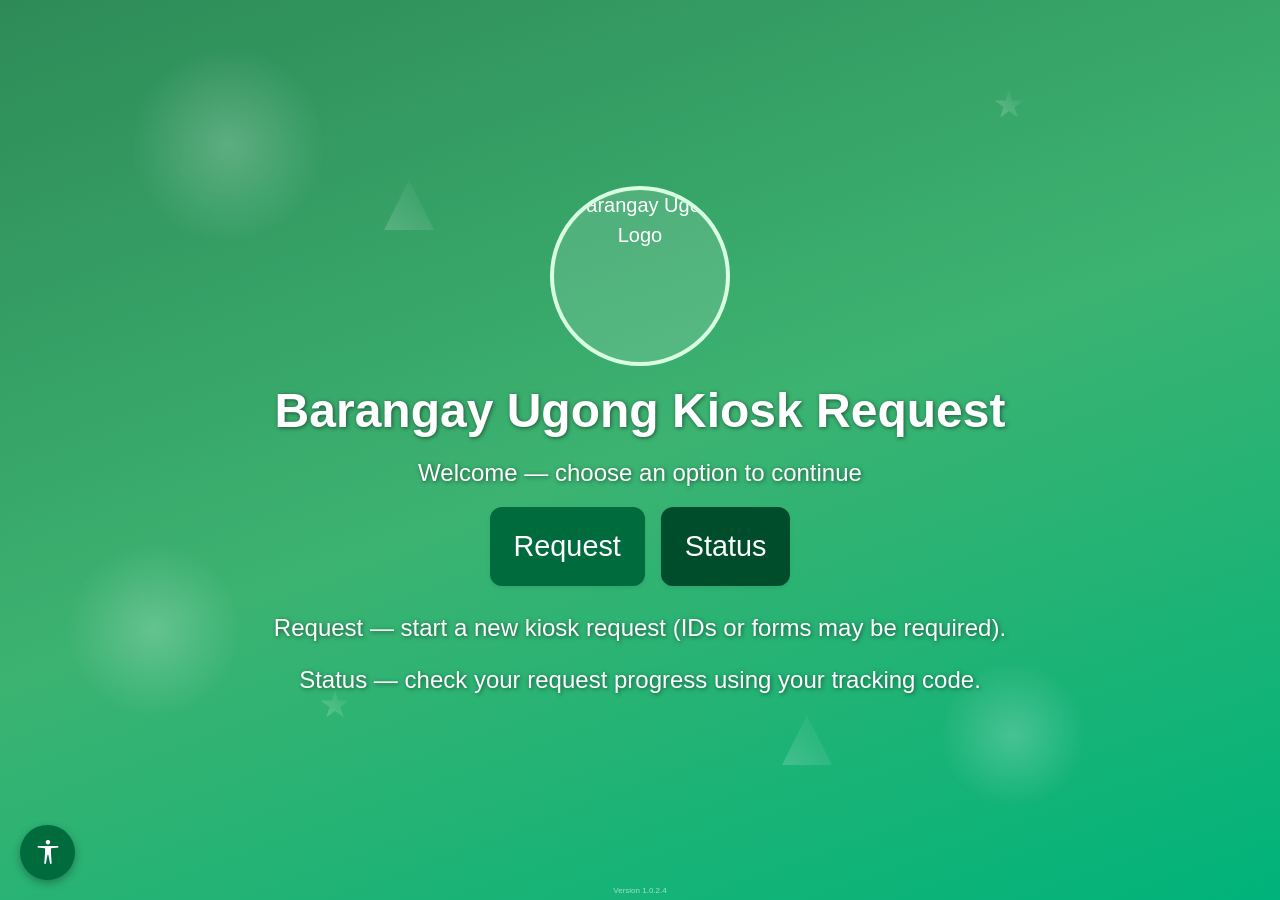
==== index.html @ b26230cf "4.6" ====
<!doctype html>
<html lang="en">
<head>
  <meta charset="utf-8" />
  <meta name="viewport" content="width=device-width,initial-scale=1" />
  <title>Barangay Ugong Kiosk Request</title>
  <!-- sample -->

  <!-- Bootstrap CSS -->
  <link href="https://cdn.jsdelivr.net/npm/bootstrap@5.3.3/dist/css/bootstrap.min.css" rel="stylesheet">
  <link href="https://cdn.jsdelivr.net/npm/bootstrap-icons@1.11.3/font/bootstrap-icons.css" rel="stylesheet">
  <!-- Custom CSS -->
  <link rel="stylesheet" href="CSS/index.css">
</head>
<body>

  <!-- Floating Shapes for Main Dashboard -->
  <div class="bg-patterns">
    <div class="circle c1"></div>
    <div class="circle c2"></div>
    <div class="circle c3"></div>
    <div class="triangle t1"></div>
    <div class="triangle t2"></div>
    <div class="star s1"></div>
    <div class="star s2"></div>
  </div>

  <!-- Main Dashboard -->
  <main class="text-center p-4">
    <div class="logo mx-auto mb-3">
      <img src="IMG/Barangay logo2.png" alt="Barangay Ugong Logo">
    </div>
    <h1>Barangay Ugong Kiosk Request</h1>
    <p class="subtitle">Welcome — choose an option to continue</p>

    <div class="d-flex justify-content-center gap-3">
      <button class="btn btn-primary px-4 shadow-sm" id="requestBtn">Request</button>
      <button class="btn btn-secondary px-4 shadow-sm" id="statusBtn">Status</button>
    </div>

    <p class="note mt-4">Request — start a new kiosk request (IDs or forms may be required).</p>
    <p class="note">Status — check your request progress using your tracking code.</p>
  </main>

  <!-- Accessibility Button -->
  <button class="accessibility-btn" id="accessibilityBtn" aria-label="Ease of Access">
    <i class="bi bi-universal-access fs-4"></i>
  </button>

 <!-- Accessibility Menu -->
<div class="accessibility-menu" id="accessibilityMenu">
  <p class="fw-bold mb-2">Select Language</p>

  <button class="lang-btn" data-lang="en">
    🇺🇸 English
  </button>

  <button class="lang-btn" data-lang="tl">
    🇵🇭 Tagalog
  </button>

  <hr>

 
</div>


  <!-- Idle Screen -->
  <div id="idleScreen" class="idle-screen">
    <!-- Floating Shapes inside Idle -->
    <div class="bg-patterns">
      <div class="circle c1"></div>
      <div class="circle c2"></div>
      <div class="circle c3"></div>
      <div class="triangle t1"></div>
      <div class="triangle t2"></div>
      <div class="star s1"></div>
      <div class="star s2"></div>
    </div>

    <div class="idle-content text-center">
      <div class="logo mx-auto mb-3">
        <img src="IMG/Barangay logo2.png" alt="Barangay Ugong Logo">
      </div>
      <h1>Barangay Request Kiosk</h1>
      <p class="welcome-text">Touch the screen to get started!</p>
    </div>
  </div>

  <!-- JS -->
   

  <!-- App Version -->
  <div class="app-version">Version 1.0.2.4</div>

  <!-- JS -->
  <script src="js/index.js"></script>
</body>
</html>
---- CSS/index.css ----
/* =========================================
   🌿 Green Gradient Animated Kiosk
   ========================================= */
body {
  margin: 0;
  font-family: "Poppins", sans-serif;
  background: linear-gradient(160deg, #2e8b57, #3cb371, #00b37a);
  color: #fff;
  min-height: 100vh;
  text-align: center;
  font-size: 1.25rem;
  overflow: hidden;
  display: flex;
  justify-content: center;
  align-items: center;
}

#confirmDetails {
  max-height: 50vh;
  overflow-y: auto;
  font-size: 0.95rem;
}



/* =========================================
   Floating Shapes Background
   ========================================= */
.bg-patterns {
  position: fixed;
  inset: 0;
  overflow: hidden;
  z-index: 0;
}

.idle-screen .bg-patterns {
  position: absolute;
  z-index: 0;
}

.circle,
.triangle,
.star {
  position: absolute;
  opacity: 0.35;
  pointer-events: none;
  animation: float linear infinite;
}

.circle {
  border-radius: 50%;
  background: radial-gradient(circle, rgba(255,255,255,0.6) 0%, transparent 70%);
}

.triangle {
  width: 50px;
  height: 50px;
  background: linear-gradient(45deg, rgba(255,255,255,0.5), rgba(255,255,255,0));
  clip-path: polygon(50% 0%, 0% 100%, 100% 100%);
}

.star {
  width: 30px;
  height: 30px;
  background: linear-gradient(45deg, rgba(255,255,255,0.7), rgba(255,255,255,0));
  clip-path: polygon(
    50% 0%, 61% 35%, 98% 35%, 68% 57%, 79% 91%,
    50% 70%, 21% 91%, 32% 57%, 2% 35%, 39% 35%
  );
}

@keyframes float {
  0% { transform: translateY(0) rotate(0deg) scale(1); }
  50% { transform: translateY(-25px) rotate(180deg) scale(1.1); }
  100% { transform: translateY(0) rotate(360deg) scale(1); }
}

/* Shape Positions */
.c1 { width:200px;height:200px;top:5%;left:10%;animation-duration:14s; }
.c2 { width:150px;height:150px;bottom:10%;right:15%;animation-duration:12s; }
.c3 { width:180px;height:180px;top:60%;left:5%;animation-duration:16s; }

.t1 { top:20%;left:30%;animation-duration:13s; }
.t2 { bottom:15%;right:35%;animation-duration:15s; }

.s1 { top:10%;right:20%;animation-duration:11s; }
.s2 { bottom:20%;left:25%;animation-duration:17s; }

/* =========================================
   Main Dashboard
   ========================================= */
main {
  position: relative;
  z-index: 2;
  display: flex;
  flex-direction: column;
  align-items: center;
  justify-content: center;
  padding: 2rem;
}

.logo {
  width: 180px;
  height: 180px;
  border-radius: 50%;
  overflow: hidden;
  border: 4px solid #d8ffe2;
  background: #ffffff22;
  display: flex;
  align-items: center;
  justify-content: center;
  margin-bottom: 1.5rem;
}

.logo img {
  width: 100%;
  height: 100%;
  object-fit: cover;
}

h1,
.subtitle,
.note {
  color: #fff;
  text-shadow: 1px 1px 4px rgba(0,0,0,0.5);
}

h1 {
  font-size: 3rem;
  font-weight: bold;
  margin-bottom: 1rem;
}

.subtitle,
.note {
  font-size: 1.5rem;
  margin-bottom: 1rem;
}

/* =========================================
   Buttons
   ========================================= */
.btn {
  font-size: 1.8rem;
  padding: 18px 40px;
  border-radius: 12px;
  border: none;
  color: #fff;
  transition: transform 0.2s ease, box-shadow 0.2s ease;
}

.btn-primary {
  background-color: #006b3c;
}

.btn-primary:hover {
  background-color: #00b37a;
  transform: scale(1.05);
  box-shadow: 0 6px 15px rgba(255,255,255,0.35);
}

.btn-secondary {
  background-color: #004d2c;
}

.btn-secondary:hover {
  background-color: #009e60;
  transform: scale(1.05);
  box-shadow: 0 6px 15px rgba(255,255,255,0.35);
}

/* =========================================
   Accessibility Button & Menu
   ========================================= */
.accessibility-btn {
  position: fixed;
  bottom: 20px;
  left: 20px;
  width: 55px;
  height: 55px;
  border-radius: 50%;
  background-color: #006b3c;
  color: white;
  border: none;
  cursor: pointer;
  z-index: 10;
  display: flex;
  align-items: center;
  justify-content: center;
  box-shadow: 0 3px 8px rgba(0,0,0,0.3);
  transition: transform 0.3s ease, background-color 0.3s ease;
}

.accessibility-btn:hover {
  transform: scale(1.1);
  background-color: #009e60;
}

.accessibility-menu {
  position: fixed;
  bottom: 90px;
  left: 20px;
  background: #ffffffee;
  color: #222;
  border-radius: 12px;
  box-shadow: 0 3px 10px rgba(0,0,0,0.25);
  padding: 10px;
  width: 220px;
  display: none;
  z-index: 9;
}

/* Show toggle */
.accessibility-menu.show {
  display: flex;
  flex-direction: column;
  animation: fadeIn 0.25s ease-in-out;
}

@keyframes fadeIn {
  from { opacity: 0; transform: translateY(10px); }
  to { opacity: 1; transform: translateY(0); }
}

.accessibility-menu p {
  margin: 5px 10px;
  font-size: 1.2rem;
  font-weight: bold;
  color: #006b3c;
}

.accessibility-menu button {
  display: flex;
  align-items: center;
  gap: 8px;
  width: 100%;
  background: none;
  border: none;
  padding: 12px;
  font-size: 1.25rem;
  color: #333;
  border-radius: 6px;
  cursor: pointer;
}

.accessibility-menu button:hover {
  background: #e0f5ea;
}

/* Language Buttons */
.lang-btn {
  font-weight: 600;
  font-size: 1.3rem;
  border-radius: 8px;
}

/* =========================================
   Idle Screen
   ========================================= */
.idle-screen {
  position: fixed;
  inset: 0;
  display: none;
  z-index: 20;
  background: linear-gradient(160deg, #2e8b57, #3cb371, #00b37a);
  align-items: center;
  justify-content: center;
  flex-direction: column;
}

.idle-content {
  position: relative;
  z-index: 1;
  text-align: center;
  color: #fff;
  text-shadow: 1px 1px 6px rgba(0,0,0,0.5);
}

.idle-content h1 {
  font-size: 4rem;
  font-weight: bold;
}

.idle-content .welcome-text {
  font-size: 2rem;
  margin-bottom: 20px;
}

.idle-content .logo {
  width: 220px;
  height: 220px;
  margin-bottom: 20px;
}

/* =========================================
   Responsive
   ========================================= */
@media (max-width: 480px) {
  body { font-size: 1rem; }

  .logo { width: 140px; height: 140px; }

  h1 { font-size: 2.2rem; }

  .subtitle, .note { font-size: 1.2rem; }

  .btn {
    font-size: 1.4rem;
    padding: 12px 30px;
  }

  .idle-content h1 { font-size: 2.5rem; }
  .idle-content .welcome-text { font-size: 1.5rem; }
  .idle-content .logo { width: 160px; height: 160px; }
}

/* ===== Flatpickr kiosk-safe styling ===== */
.flatpickr-calendar {
  font-size: 14px;
}

.flatpickr-months {
  font-size: 14px;
}

.flatpickr-current-month {
  font-size: 14px;
}

.flatpickr-weekday {
  font-size: 12px;
}

.flatpickr-day {
  height: 38px;
  line-height: 38px;
  max-width: 38px;
}



/* App version - fixed at bottom center */
html body div.app-version {
    position: fixed !important;
    inset: auto 0 5px 0 !important;
    width: 100% !important;
    margin: 0 !important;
    padding: 0 !important;
    transform: none !important;

    display: flex !important;
    justify-content: center !important;
    align-items: center !important;

    font-family: "Poppins", sans-serif !important;
    font-size: 8px !important;
    line-height: 1 !important;
    font-weight: 400 !important;
    text-align: center !important;
    color: rgba(255, 255, 255, 0.6) !important;

    z-index: 99999 !important;
    pointer-events: none !important;
}
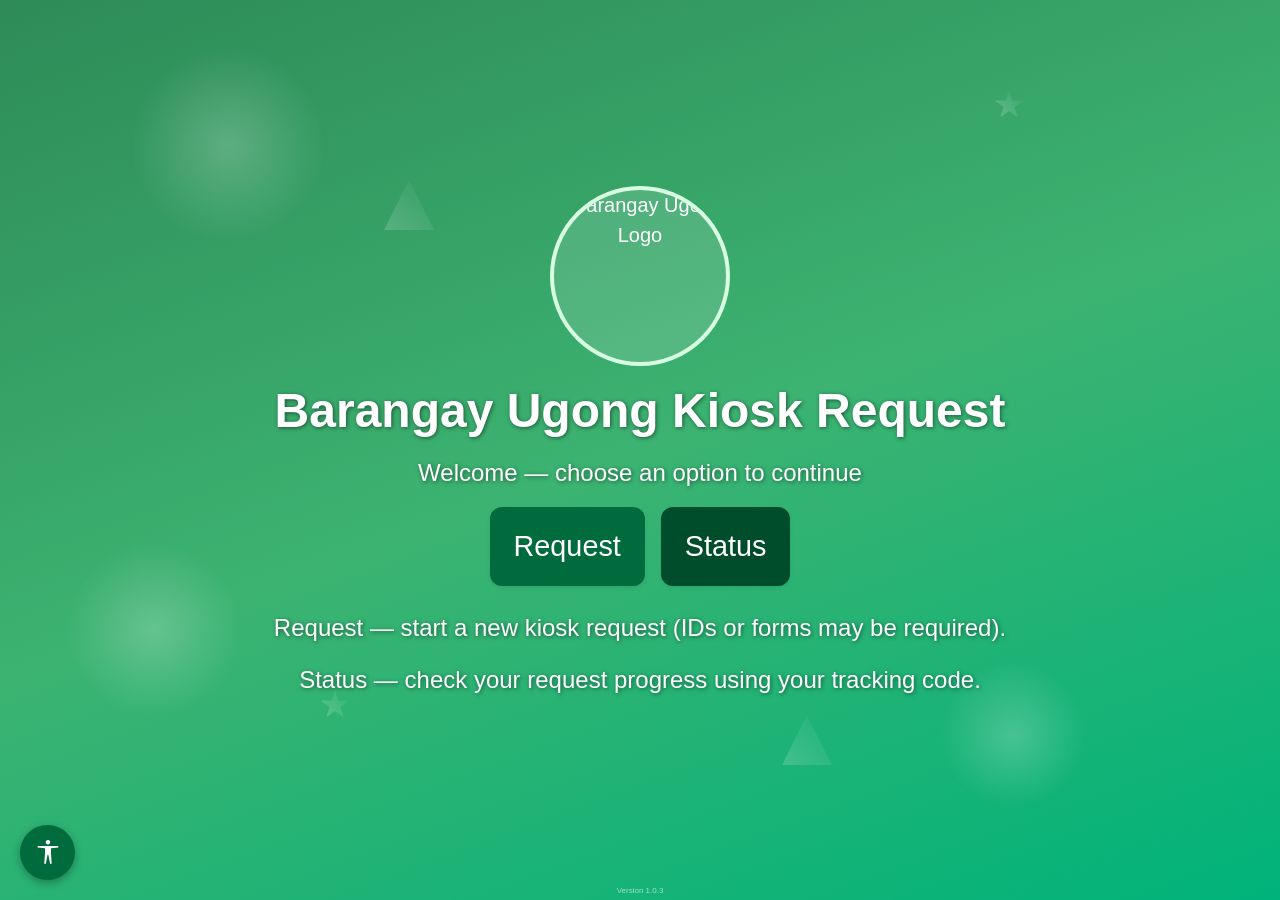
==== commit 03beaa48: "template test 1.2" ====
--- a/index.html
+++ b/index.html
@@ -92,7 +92,7 @@
    
 
   <!-- App Version -->
-  <div class="app-version">Version 1.0.2.4</div>
+  <div class="app-version">Version 1.0.3</div>
 
   <!-- JS -->
   <script src="js/index.js"></script>
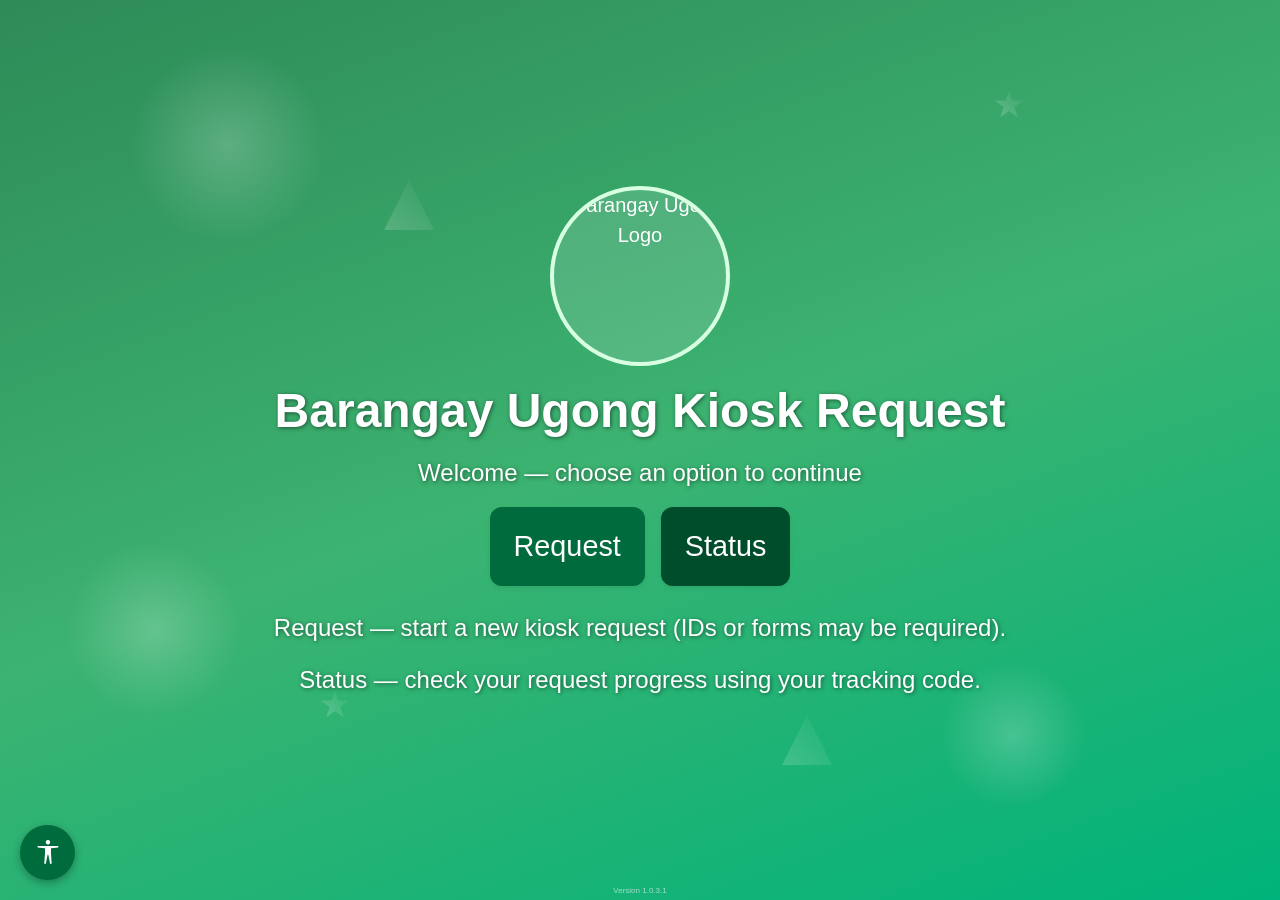
==== commit a4865840: "test 1.3" ====
--- a/index.html
+++ b/index.html
@@ -92,7 +92,7 @@
    
 
   <!-- App Version -->
-  <div class="app-version">Version 1.0.3</div>
+  <div class="app-version">Version 1.0.3.1</div>
 
   <!-- JS -->
   <script src="js/index.js"></script>
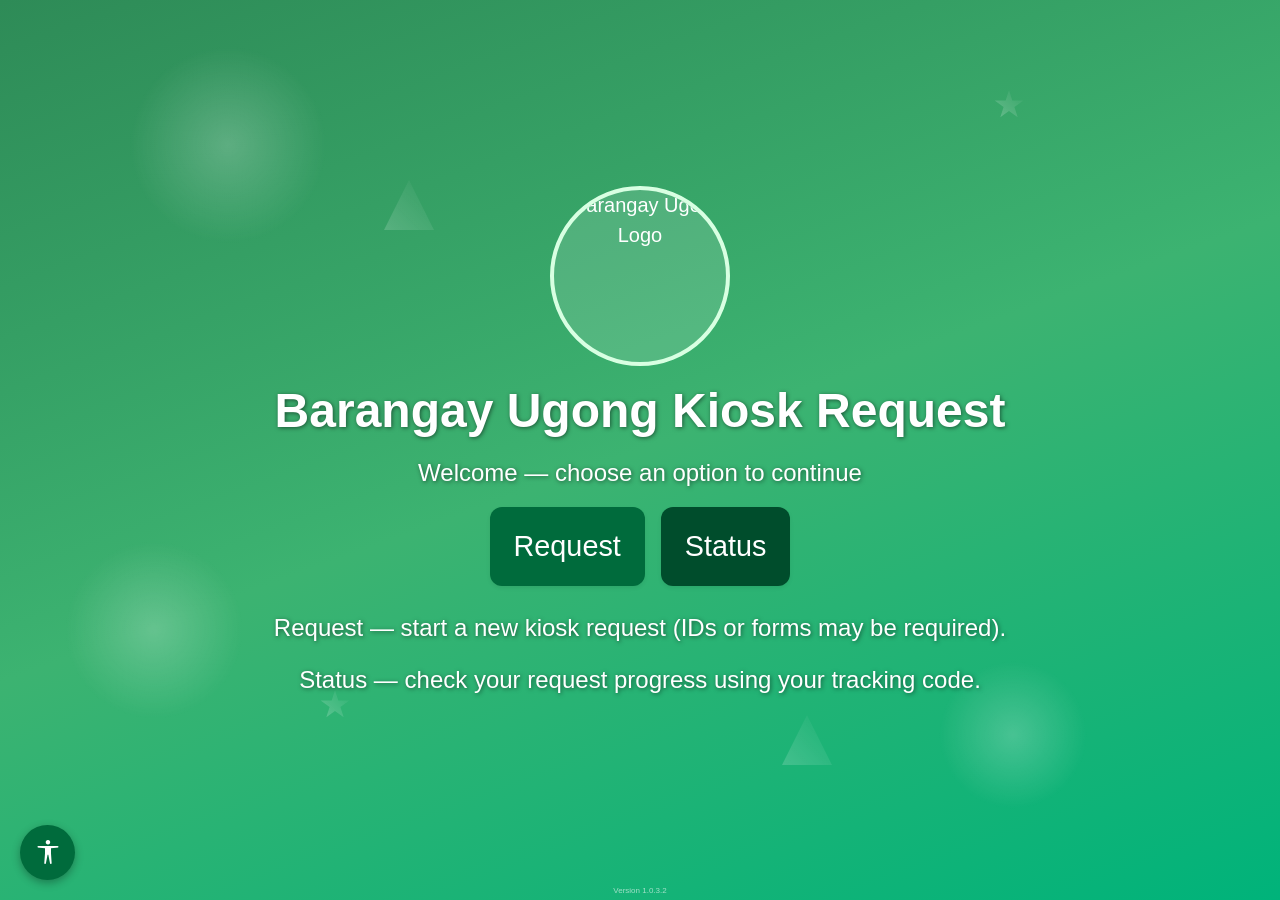
==== commit faf88e50: "test 1.4" ====
--- a/index.html
+++ b/index.html
@@ -92,7 +92,7 @@
    
 
   <!-- App Version -->
-  <div class="app-version">Version 1.0.3.1</div>
+  <div class="app-version">Version 1.0.3.2</div>
 
   <!-- JS -->
   <script src="js/index.js"></script>
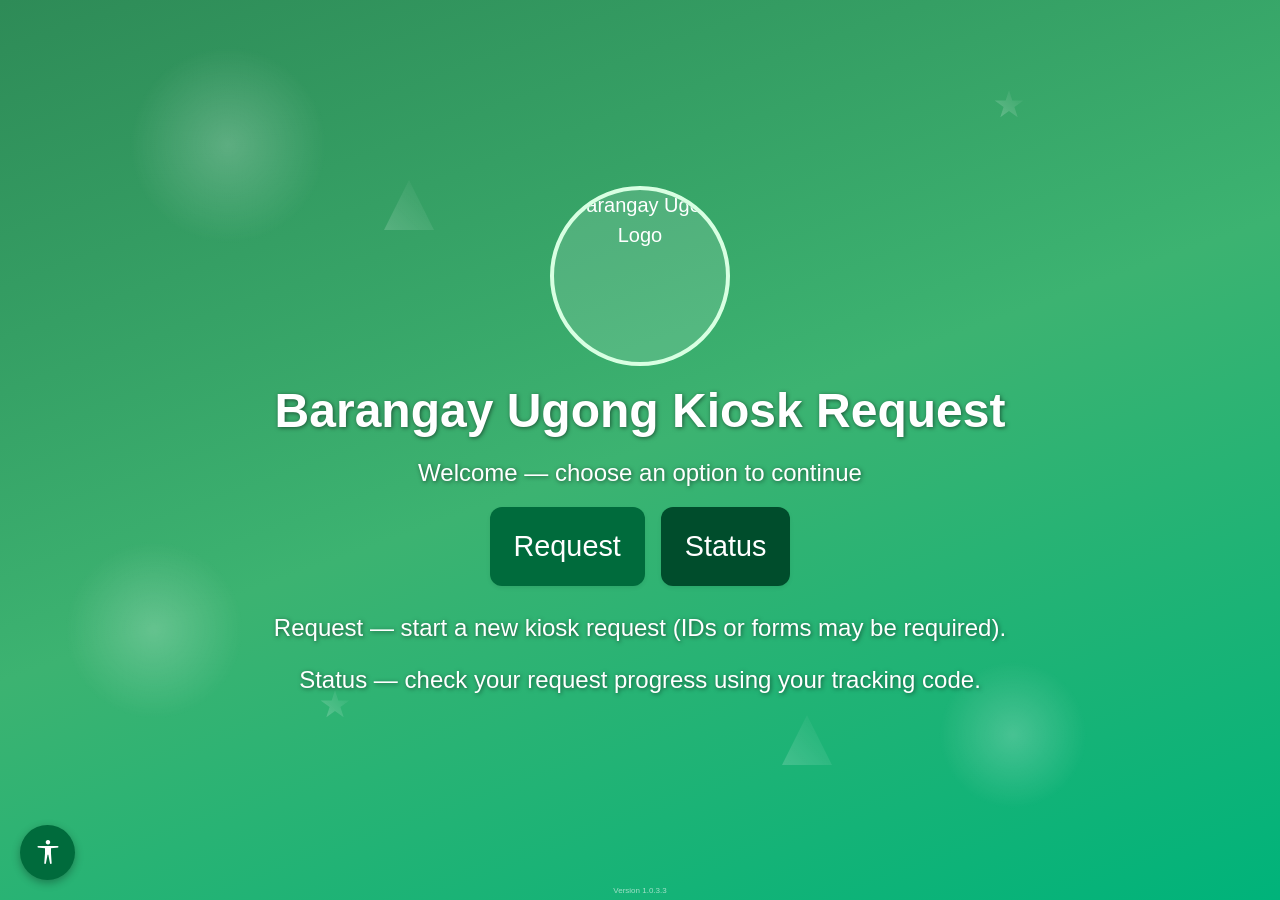
==== commit bd3e085c: "test 1.5" ====
--- a/index.html
+++ b/index.html
@@ -92,7 +92,7 @@
    
 
   <!-- App Version -->
-  <div class="app-version">Version 1.0.3.2</div>
+  <div class="app-version">Version 1.0.3.3</div>
 
   <!-- JS -->
   <script src="js/index.js"></script>
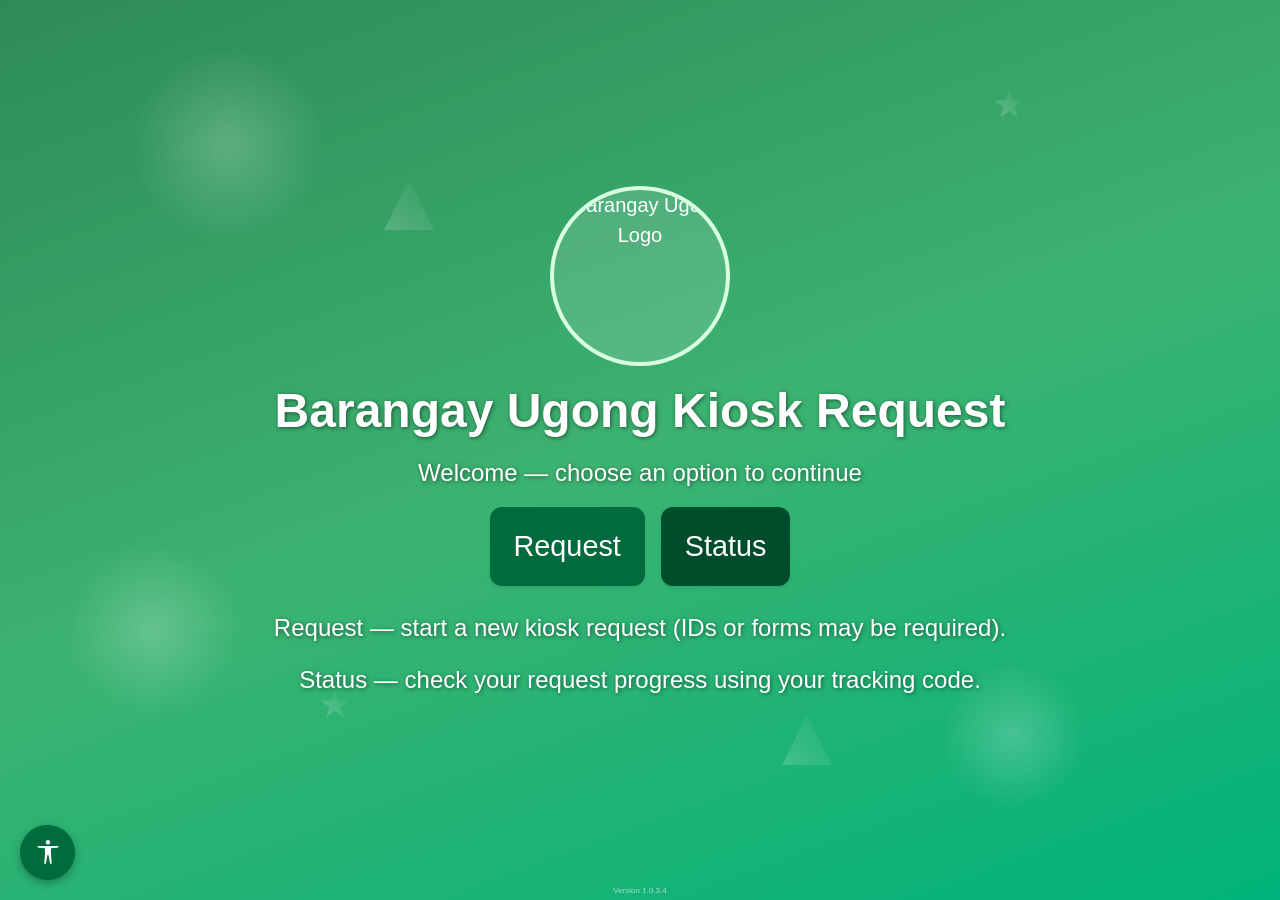
==== commit 41c0ad03: "test 2 template (replace request php)" ====
--- a/index.html
+++ b/index.html
@@ -92,7 +92,7 @@
    
 
   <!-- App Version -->
-  <div class="app-version">Version 1.0.3.3</div>
+  <div class="app-version">Version 1.0.3.4</div>
 
   <!-- JS -->
   <script src="js/index.js"></script>
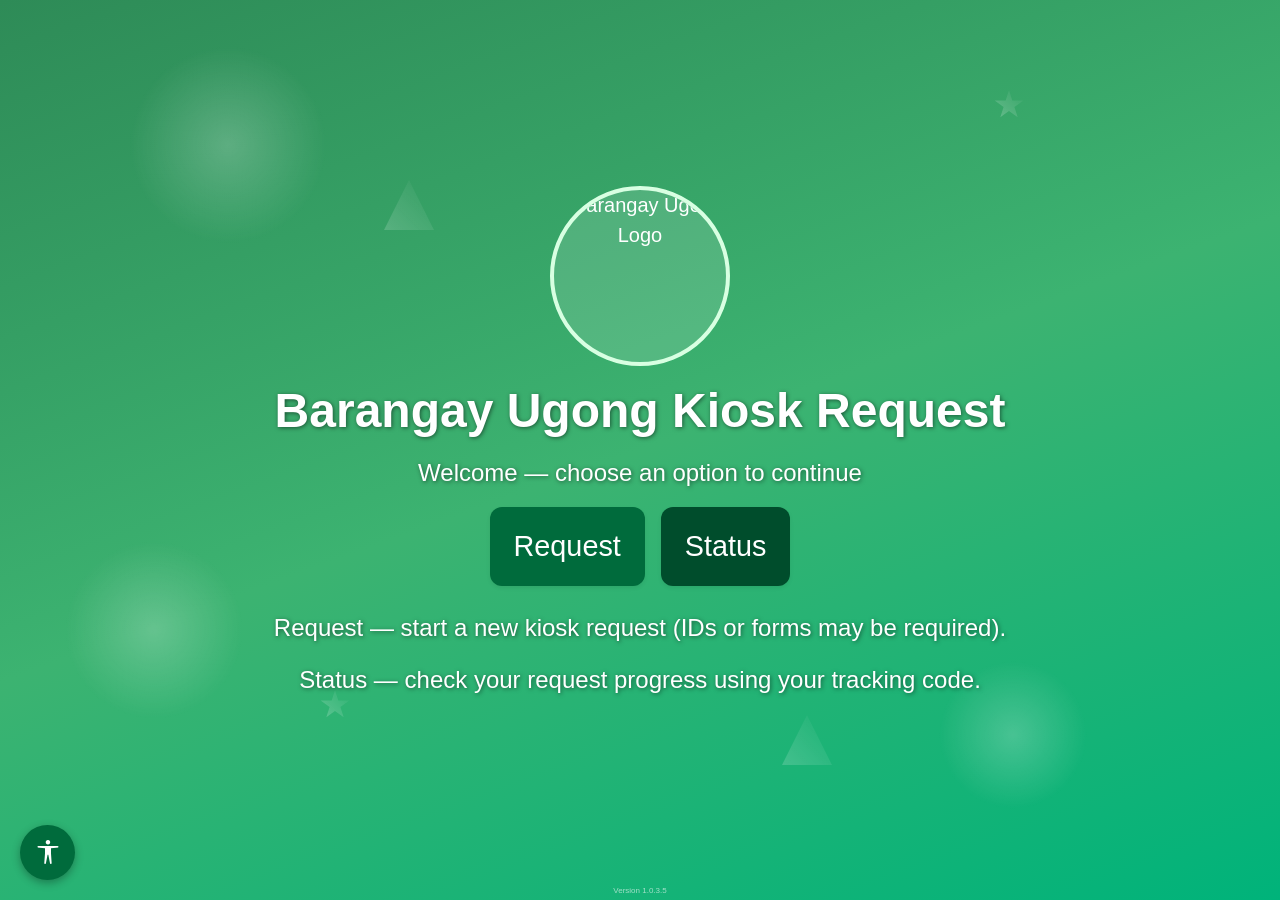
==== commit b2780918: "test 2.1" ====
--- a/index.html
+++ b/index.html
@@ -92,7 +92,7 @@
    
 
   <!-- App Version -->
-  <div class="app-version">Version 1.0.3.4</div>
+  <div class="app-version">Version 1.0.3.5</div>
 
   <!-- JS -->
   <script src="js/index.js"></script>
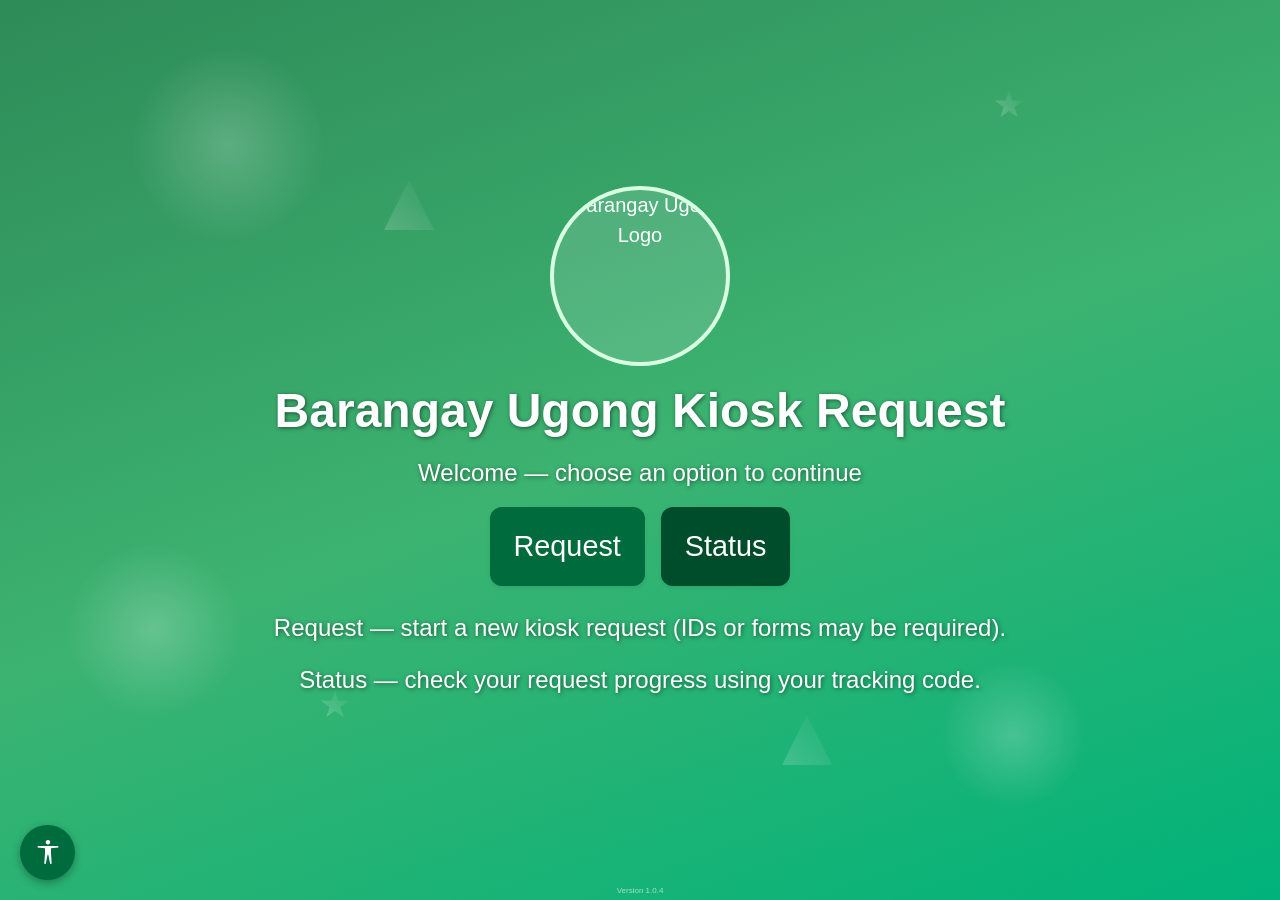
==== commit 3c72f0d2: "test 3 template (change request.js)" ====
--- a/index.html
+++ b/index.html
@@ -92,7 +92,7 @@
    
 
   <!-- App Version -->
-  <div class="app-version">Version 1.0.3.5</div>
+  <div class="app-version">Version 1.0.4</div>
 
   <!-- JS -->
   <script src="js/index.js"></script>
